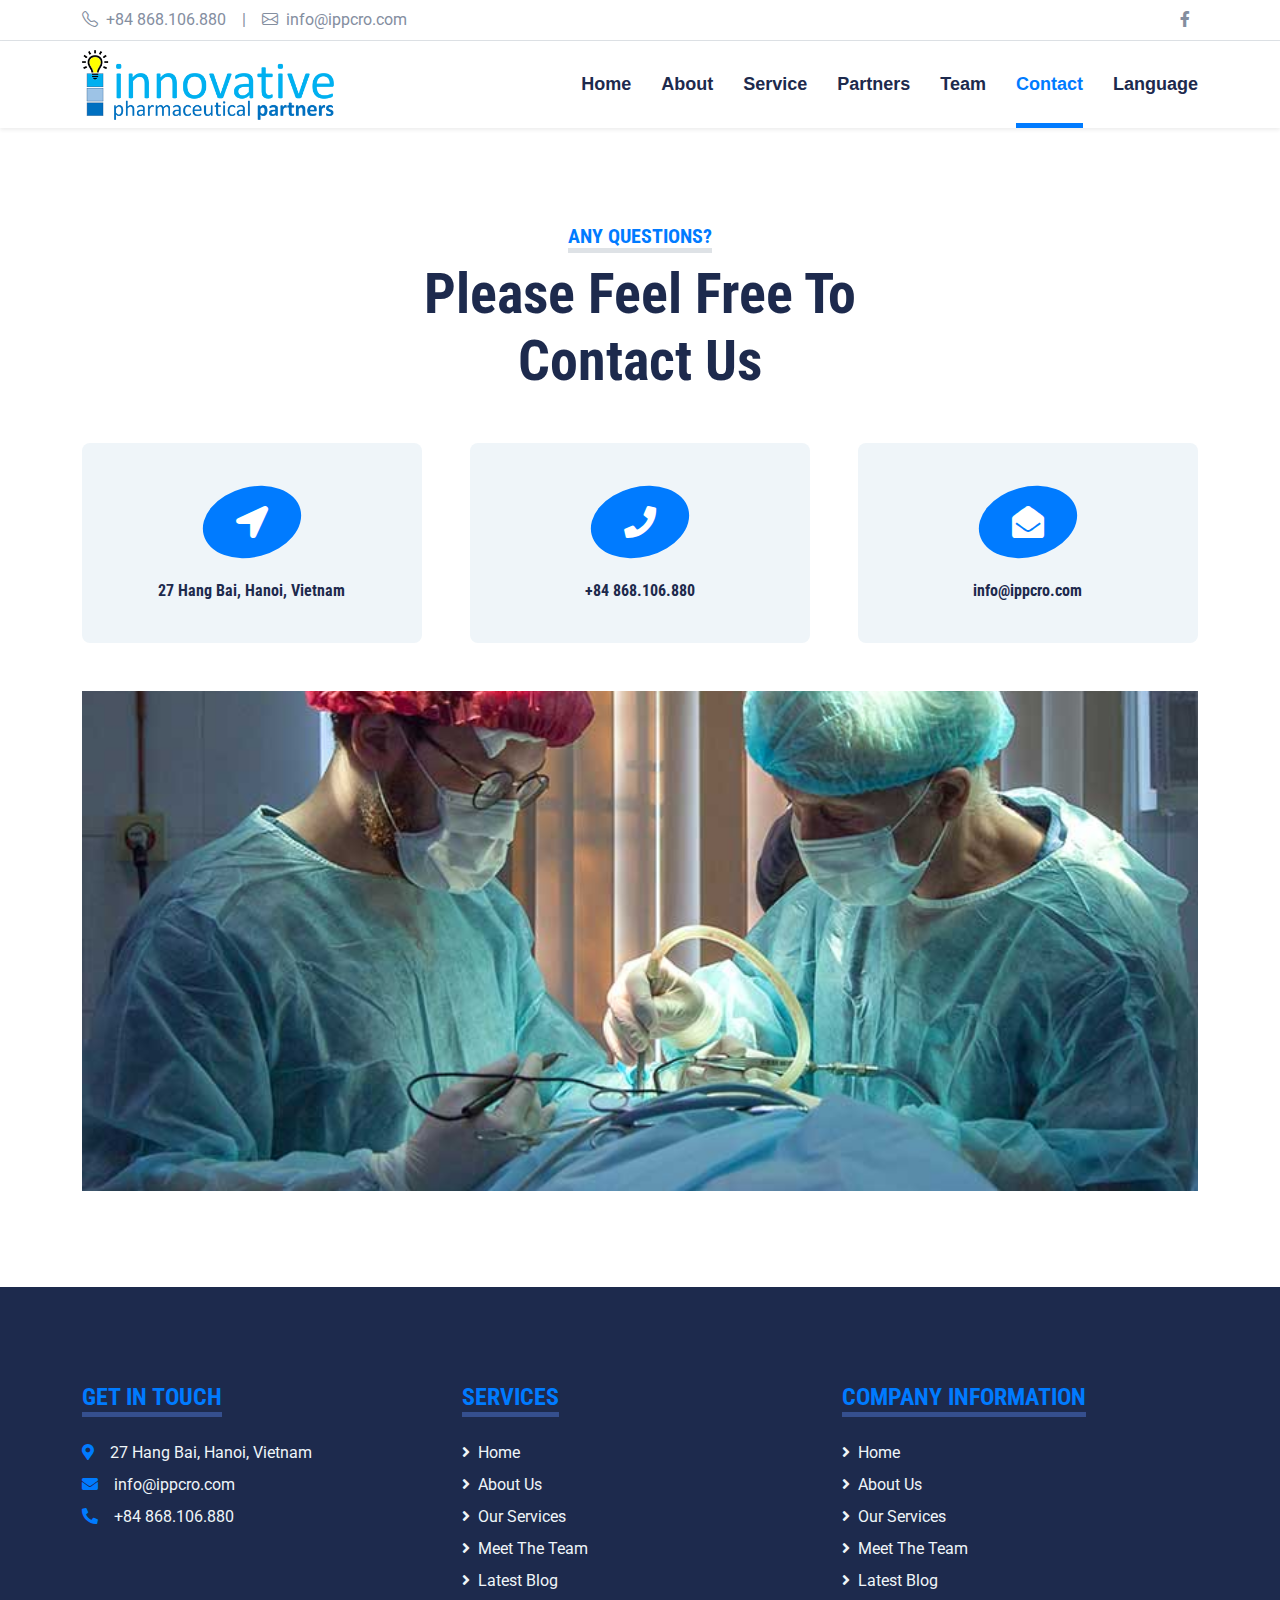
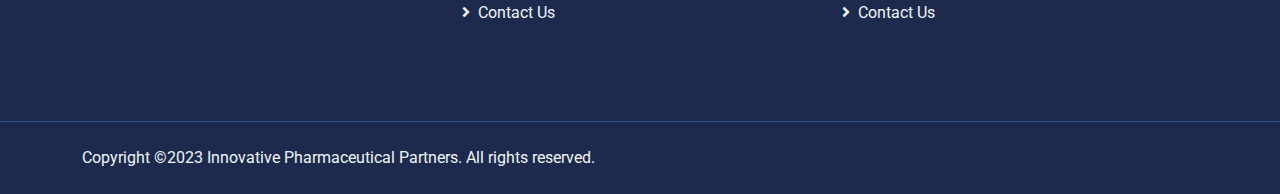
==== contact.html @ faf41566 "frist-commit" ====
<!DOCTYPE html>
<html lang="en">

<head>
    <meta charset="utf-8">
    <title>IPP innovative pharmaceutical partners</title>
    <meta content="width=device-width, initial-scale=1.0" name="viewport">
    <meta content="Free HTML Templates" name="keywords">
    <meta content="Free HTML Templates" name="description">

    <!-- Favicon -->
    <link rel="icon" type="image/x-icon" href="/img/lamp1.png">

    <!-- Google Web Fonts -->
    <link rel="preconnect" href="https://fonts.gstatic.com">
    <link href="https://fonts.googleapis.com/css2?family=Roboto+Condensed:wght@400;700&family=Roboto:wght@400;700&display=swap" rel="stylesheet">  

    <!-- Icon Font Stylesheet -->
    <link href="https://cdnjs.cloudflare.com/ajax/libs/font-awesome/5.15.0/css/all.min.css" rel="stylesheet">
    <link href="https://cdn.jsdelivr.net/npm/bootstrap-icons@1.4.1/font/bootstrap-icons.css" rel="stylesheet">

    <!-- Libraries Stylesheet -->
    <link href="lib/owlcarousel/assets/owl.carousel.min.css" rel="stylesheet">
    <link href="lib/tempusdominus/css/tempusdominus-bootstrap-4.min.css" rel="stylesheet" />

    <!-- Customized Bootstrap Stylesheet -->
    <link href="css/bootstrap.min.css" rel="stylesheet">

    <!-- Template Stylesheet -->
    <link href="css/style.css" rel="stylesheet">
</head>

<body>
    <!-- Topbar Start -->
    <div class="container-fluid py-2 border-bottom d-none d-lg-block">
        <div class="container">
            <div class="row">
                <div class="col-md-6 text-center text-lg-start mb-2 mb-lg-0">
                    <div class="d-inline-flex align-items-center">
                        <a class="text-decoration-none text-body pe-3" href="tel: +84 868.106.880"><i class="bi bi-telephone me-2"></i>+84 868.106.880</a>
                        <span class="text-body">|</span>
                        <a class="text-decoration-none text-body px-3" href="mailto: info@ippcro.com"><i class="bi bi-envelope me-2"></i>info@ippcro.com</a>
                    </div>
                </div>
                <div class="col-md-6 text-center text-lg-end">
                    <div class="d-inline-flex align-items-center">
                        <a class="text-body px-2" href="">
                            <i class="fab fa-facebook-f"></i>
                        </a>
                        <!-- <a class="text-body px-2" href="">
                            <i class="fab fa-linkedin-in"></i>
                        </a>
                        <a class="text-body px-2" href="">
                            <i class="fab fa-instagram"></i>
                        </a>
                        <a class="text-body ps-2" href="">
                            <i class="fab fa-youtube"></i>
                        </a> -->
                    </div>
                </div>
            </div>
        </div>
    </div>
    <!-- Topbar End -->


    <!-- Navbar Start -->
    <div class="container-fluid sticky-top bg-white shadow-sm mb-5">
        <div class="container">
            <nav class="navbar navbar-expand-lg bg-white navbar-light py-3 py-lg-0">
                <a href="index.html" class="navbar-brand">
                    <h1 class="m-0 text-uppercase text-primary"><img src="img/logo.png" height=70></h1>
                </a>
                <button class="navbar-toggler" type="button" data-bs-toggle="collapse" data-bs-target="#navbarCollapse">
                    <span class="navbar-toggler-icon"></span>
                </button>
                <div class="collapse navbar-collapse" id="navbarCollapse">
                    <div class="navbar-nav ms-auto py-0">
                        <a href="index.html" class="nav-item nav-link ">Home</a>
                        <a href="index.html#about" class="nav-item nav-link">About</a>
                        <a href="index.html#services" class="nav-item nav-link">Service</a>
                        <a href="index.html#partners" class="nav-item nav-link">Partners</a>
                        <a href="index.html#team" class="nav-item nav-link">Team</a>
                        <a href="contact.html" class="nav-item nav-link active contact-link">Contact</a>
                        <div class="lang-menu nav-item nav-link">
                          <div class="language-selected">
                                Language
                          </div>
                          <ul>
                              <li>
                                  <a href="" class="en">En</a>
                              </li>
                              <li>
                                <a href="vi-contact.html" class="vi">Vi</a>
                              </li>
                          </ul>
                          
                      </div>
                    </div>
                </div>
            </nav>
        </div>
    </div>
    <!-- Navbar End -->


    <!-- Contact Start -->
    <div class="container-fluid pt-5 py-5">
        <div class="container">
            <div class="text-center mx-auto mb-5" style="max-width: 500px;">
                <h5 class="d-inline-block text-primary text-uppercase border-bottom border-5">Any Questions?</h5>
                <h1 class="display-4">Please Feel Free To Contact Us</h1>
            </div>
            <div class="row g-5 mb-5">
                <div class="col-lg-4">
                    <div class="bg-light rounded d-flex flex-column align-items-center justify-content-center text-center" style="height: 200px;">
                        <a href="https://goo.gl/maps/P5eEV2Au1pRdkXMP6" target="_blank">
                        <div class="d-flex align-items-center justify-content-center bg-primary rounded-circle mb-4" style="width: 100px; height: 70px; transform: rotate(-15deg);">
                          <i class="fa fa-2x fa-location-arrow text-white" style="transform: rotate(15deg);"></i>
                        </div>
                        </a> 
                        <h6 class="mb-0">27 Hang Bai, Hanoi, Vietnam</h6>
                    </div>
                </div>
                <div class="col-lg-4">
                    <div class="bg-light rounded d-flex flex-column align-items-center justify-content-center text-center" style="height: 200px;">
                        <a href="tel: +84 868.106.880">
                        <div class="d-flex align-items-center justify-content-center bg-primary rounded-circle mb-4" style="width: 100px; height: 70px; transform: rotate(-15deg);">
                            <i class="fa fa-2x fa-phone text-white" style="transform: rotate(15deg);"></i>
                        </div>
                        </a>
                        <h6 class="mb-0">+84 868.106.880</h6>
                    </div>
                </div>
                <div class="col-lg-4">
                    <div class="bg-light rounded d-flex flex-column align-items-center justify-content-center text-center" style="height: 200px;">
                        <a href="mailto: info@ippcro.com">
                        <div class="d-flex align-items-center justify-content-center bg-primary rounded-circle mb-4" style="width: 100px; height: 70px; transform: rotate(-15deg);">
                            <i class="fa fa-2x fa-envelope-open text-white" style="transform: rotate(15deg);"></i>
                        </div>
                        </a>
                        <h6 class="mb-0">info@ippcro.com</h6>
                    </div>
                </div>
            </div>
            <div class="row">
                <div class="col-12" style="height: 500px;">
                    <div class="position-relative h-100">
                        <img class="position-relative w-100 h-100"
                        src="img/about.jpg" style="object-fit: cover;"></img>
                    </div>
                </div>
            </div>
            <!-- <div class="row justify-content-center position-relative" >
                <div class="col-lg-8">
                    <div class="bg-white rounded p-5 m-5 mb-0">
                        <form>
                            <div class="row g-3">
                                <div class="col-12 col-sm-6">
                                    <input type="text" class="form-control bg-light border-0" placeholder="Your Name" style="height: 55px;">
                                </div>
                                <div class="col-12 col-sm-6">
                                    <input type="email" class="form-control bg-light border-0" placeholder="Your Email" style="height: 55px;">
                                </div>
                                <div class="col-12">
                                    <input type="text" class="form-control bg-light border-0" placeholder="Subject" style="height: 55px;">
                                </div>
                                <div class="col-12">
                                    <textarea class="form-control bg-light border-0" rows="5" placeholder="Message"></textarea>
                                </div>
                                <div class="col-12">
                                    <button class="btn btn-primary w-100 py-3" type="submit">Send Message</button>
                                </div>
                            </div>
                        </form>
                    </div>
                </div>
            </div> -->
        </div>
    </div>
    <!-- Contact End -->


    <!-- Footer Start -->
    <div class="container-fluid bg-dark text-light mt-5 py-5">
        <div class="container py-5">
            <div class="row">
                <div class="col">
                    <h4 class="d-inline-block text-primary text-uppercase border-bottom border-5 border-secondary mb-4">Get In Touch</h4>
                    <!-- <p class="mb-4">No dolore ipsum accusam no lorem. Invidunt sed clita kasd clita et et dolor sed dolor</p> -->
                    <p class="mb-2"><i class="fa fa-map-marker-alt text-primary me-3"></i>27 Hang Bai, Hanoi, Vietnam</p>
                    <p class="mb-2"><i class="fa fa-envelope text-primary me-3"></i>info@ippcro.com</p>
                    <p class="mb-0"><i class="fa fa-phone-alt text-primary me-3"></i>+84 868.106.880</p>
                </div>
                <div class="col">
                    <h4 class="d-inline-block text-primary text-uppercase border-bottom border-5 border-secondary mb-4">SERVICES</h4>
                    <div class="d-flex flex-column justify-content-start">
                        <a class="text-light mb-2" href="#"><i class="fa fa-angle-right me-2"></i>Home</a>
                        <a class="text-light mb-2" href="#"><i class="fa fa-angle-right me-2"></i>About Us</a>
                        <a class="text-light mb-2" href="#"><i class="fa fa-angle-right me-2"></i>Our Services</a>
                        <a class="text-light mb-2" href="#"><i class="fa fa-angle-right me-2"></i>Meet The Team</a>
                        <a class="text-light mb-2" href="#"><i class="fa fa-angle-right me-2"></i>Latest Blog</a>
                        <a class="text-light" href="#"><i class="fa fa-angle-right me-2"></i>Contact Us</a>
                    </div>
                </div>
                <div class="col">
                    <h4 class="d-inline-block text-primary text-uppercase border-bottom border-5 border-secondary mb-4">COMPANY INFORMATION</h4>
                    <div class="d-flex flex-column justify-content-start">
                        <a class="text-light mb-2" href="#"><i class="fa fa-angle-right me-2"></i>Home</a>
                        <a class="text-light mb-2" href="#"><i class="fa fa-angle-right me-2"></i>About Us</a>
                        <a class="text-light mb-2" href="#"><i class="fa fa-angle-right me-2"></i>Our Services</a>
                        <a class="text-light mb-2" href="#"><i class="fa fa-angle-right me-2"></i>Meet The Team</a>
                        <a class="text-light mb-2" href="#"><i class="fa fa-angle-right me-2"></i>Latest Blog</a>
                        <a class="text-light" href="#"><i class="fa fa-angle-right me-2"></i>Contact Us</a>
                    </div>
                </div>
                <!-- <div class="col-lg-3 col-md-6">
                    <h4 class="d-inline-block text-primary text-uppercase border-bottom border-5 border-secondary mb-4">FOLLOW US</h4> -->
                    <!-- <form action="">
                        <div class="input-group">
                            <input type="text" class="form-control p-3 border-0" placeholder="Your Email Address">
                            <button class="btn btn-primary">Sign Up</button>
                        </div>
                    </form>
                    <h6 class="text-primary text-uppercase mt-4 mb-3">Follow Us</h6> 
                    <div class="d-flex">
                        <a class="btn btn-lg btn-primary btn-lg-square rounded-circle me-2" href="#"><i class="fab fa-twitter"></i></a>
                        <a class="btn btn-lg btn-primary btn-lg-square rounded-circle me-2" href="#"><i class="fab fa-facebook-f"></i></a>
                        <a class="btn btn-lg btn-primary btn-lg-square rounded-circle me-2" href="#"><i class="fab fa-linkedin-in"></i></a>
                        <a class="btn btn-lg btn-primary btn-lg-square rounded-circle" href="#"><i class="fa fa-envelope"></i></a>
                    </div>
                </div> -->
            </div>
        </div>
    </div>
    <div class="container-fluid bg-dark text-light border-top border-secondary py-4">
        <div class="container">
            <div class="row g-5">
                <div class="col-md-6 text-center text-md-start">
                    <p class="mb-md-0">Copyright &copy;2023 Innovative Pharmaceutical Partners. All rights reserved.</p>
                </div>
                <!-- <div class="col-md-6 text-center text-md-end">
                    <p class="mb-0">Designed by <a class="text-primary" href="https://htmlcodex.com">HTML Codex</a></p>
                </div> -->
            </div>
        </div>
    </div>
    <!-- Footer End -->


    <!-- Back to Top -->
    <a href="#" class="btn btn-lg btn-primary btn-lg-square back-to-top"><i class="bi bi-arrow-up"></i></a>
    <a href="https://www.facebook.com" target="_blank" class="btn btn-lg btn-primary btn-lg-square fix-btn"><i class="fab fa-facebook"></i></a>


    <!-- JavaScript Libraries -->
    <script src="https://code.jquery.com/jquery-3.4.1.min.js"></script>
    <script src="https://cdn.jsdelivr.net/npm/bootstrap@5.0.0/dist/js/bootstrap.bundle.min.js"></script>
    <script src="lib/easing/easing.min.js"></script>
    <script src="lib/waypoints/waypoints.min.js"></script>
    <script src="lib/owlcarousel/owl.carousel.min.js"></script>
    <script src="lib/tempusdominus/js/moment.min.js"></script>
    <script src="lib/tempusdominus/js/moment-timezone.min.js"></script>
    <script src="lib/tempusdominus/js/tempusdominus-bootstrap-4.min.js"></script>

    <!-- Template Javascript -->
    <script src="js/main.js"></script>
</body>

</html>
---- css/style.css ----
/********** Template CSS **********/
:root {
    --primary: #007bff;
    --secondary: #007bff;
    --light: #EFF5F9;
    --dark: #1D2A4D;
}

.btn {
    font-weight: 700;
    transition: .5s;
}

.btn:hover {
    -webkit-box-shadow: 0 8px 6px -6px #555555;
    -moz-box-shadow: 0 8px 6px -6px #555555;
    box-shadow: 0 8px 6px -6px #555555;
}

.btn-primary {
    color: #FFFFFF;
}

.btn-square {
    width: 36px;
    height: 36px;
}

.btn-sm-square {
    width: 28px;
    height: 28px;
}

.btn-lg-square {
    width: 46px;
    height: 46px;
}

.btn-square,
.btn-sm-square,
.btn-lg-square {
    padding-left: 0;
    padding-right: 0;
    text-align: center;
}

.back-to-top {
    position: fixed;
    display: none;
    right: 2%;
    bottom: 0;
    border-radius: 50% 50% 0 0;
    z-index: 99;
}

.fix-btn {
    position: fixed;
    display: none;
    bottom:0%;
    right: 6%;
    border-radius: 50% 50% 0 0;
    z-index: 99;
}

.navbar-light .navbar-nav .nav-link {
    font-family: 'Jost', sans-serif;
    position: relative;
    margin-left: 30px;
    padding: 30px 0;
    font-size: 18px;
    font-weight: 700;
    color: var(--dark);
    outline: none;
    transition: .5s;
}

.navbar-light .navbar-nav .nav-link:hover,
.navbar-light .navbar-nav .nav-link.active {
    color: var(--primary);
}

@media (min-width: 992px) {
    .navbar-light .navbar-nav .nav-link::before {
        position: absolute;
        content: "";
        width: 0;
        height: 5px;
        bottom: 0;
        left: 50%;
        background: var(--primary);
        transition: .5s;
    }

    .navbar-light .navbar-nav .nav-link:hover::before,
    .navbar-light .navbar-nav .nav-link.active::before {
        width: 100%;
        left: 0;
    }
}

@media (max-width: 991.98px) {
    .navbar-light .navbar-nav .nav-link  {
        margin-left: 0;
        padding: 10px 0;
    }
}

.hero-header {
    background: url(../img/banner.jpg) top right no-repeat;
    background-size: cover;
}

.service-item {
    position: relative;
    height: 350px;
    padding: 0 30px;
    transition: .5s;
}

.service-item .service-icon {
    width: 150px;
    height: 100px;
    display: flex;
    align-items: center;
    justify-content: center;
    background: var(--primary);
    border-radius: 50%;
    transform: rotate(-14deg);
}

.service-item .service-icon i {
    transform: rotate(15deg);
}

.service-item a.btn {
    position: absolute;
    width: 60px;
    bottom: -48px;
    left: 50%;
    margin-left: -30px;
    opacity: 0;
}

.service-item:hover a.btn {
    bottom: -24px;
    opacity: 1;
}

.price-carousel::after {
    position: absolute;
    content: "";
    width: 100%;
    height: 50%;
    bottom: 0;
    left: 0;
    background: var(--primary);
    border-radius: 8px 8px 50% 50%;
    z-index: -1;
}

.price-carousel .owl-nav {
    margin-top: 35px;
    width: 100%;
    text-align: center;
    display: flex;
    justify-content: center;
}

.price-carousel .owl-nav .owl-prev,
.price-carousel .owl-nav .owl-next{
    position: relative;
    margin: 0 5px;
    width: 45px;
    height: 45px;
    display: flex;
    align-items: center;
    justify-content: center;
    color: var(--primary);
    background: #FFFFFF;
    font-size: 22px;
    border-radius: 45px;
    transition: .5s;
}

.price-carousel .owl-nav .owl-prev:hover,
.price-carousel .owl-nav .owl-next:hover {
    color: var(--dark);
}

@media (min-width: 576px) {
    .team-item .row {
        height: 350px;
    }
}

.team-carousel .owl-nav {
    position: absolute;
    padding: 0 45px;
    width: 100%;
    height: 45px;
    top: calc(50% - 22.5px);
    left: 0;
    display: flex;
    justify-content: space-between;
}

.team-carousel .owl-nav .owl-prev,
.team-carousel .owl-nav .owl-next {
    position: relative;
    width: 45px;
    height: 45px;
    display: flex;
    align-items: center;
    justify-content: center;
    color: #FFFFFF;
    background: var(--primary);
    border-radius: 45px;
    font-size: 22px;
    transition: .5s;
}

.team-carousel .owl-nav .owl-prev:hover,
.team-carousel .owl-nav .owl-next:hover {
    background: var(--dark);
}

.testimonial-carousel .owl-dots {
    margin-top: 15px;
    display: flex;
    align-items: center;
    justify-content: center;
}

.testimonial-carousel .owl-dot {
    position: relative;
    display: inline-block;
    margin: 0 5px;
    width: 20px;
    height: 20px;
    background: var(--light);
    border: 2px solid var(--primary);
    border-radius: 20px;
    transition: .5s;
}

.testimonial-carousel .owl-dot.active {
    width: 40px;
    height: 40px;
    background: var(--primary);
}

.testimonial-carousel .owl-item img {
    width: 150px;
    height: 150px;
}
/*---------------------------------------
     HERO                
  -----------------------------------------*/

  .hero-title,
  .email-link {
    background: var(--dark-color);
    border-radius: var(--border-radius-medium);
    color: var(--white-color);
    display: inline-block;
    margin: 0.5rem 0;
    padding: 0.5rem 2rem 1.5rem 2rem;
	font-size: 2.2em;
  }

  .email-link {
    background: var(--primary-color);
    color: var(--dark-color);
    font-size: var(--h4-font-size);
    padding: 0.5rem 2rem 1rem 2rem;
  }

  .email-link:hover {
    background: var(--dark-color);
    color: var(--white-color);
  }


  /*---------------------------------------
     ABOUT                
  -----------------------------------------*/
  
  .about-third {
	  margin: 2.2em -0.8em;
  }

  .about-image {
    border-radius: var(--border-radius-small);
  }

  .profile-list li {
    margin: 0.3rem 0;
  }

  .profile-list strong {
    display: inline-block;
    width: 30%;
    margin-right: 1rem;
  }

  

.lang-menu .language-selected {
    display: flex;   
    justify-content: space-between;
    cursor: pointer;
}

.lang-menu ul {
    margin: 0;
    padding: 0;
    display: none;
    background-color: #fff;
    border: 1px solid #f8f8f8;
    position: absolute;
    top: 45px;
    right: 0px;
    width:100px;
    border-radius: 5px;
    box-shadow: 0px 1px 10px rgba(0,0,0,0.2);
}


.lang-menu ul li {
    list-style: none;
    text-align: left;
    display: flex;
    justify-content: space-between;
}

.lang-menu ul li a {
    text-decoration: none;
    width: 125px;
    padding: 5px 10px;
    display: block;
}

.lang-menu ul li:hover {
    background-color: #f2f2f2;
}

.lang-menu ul li a:before {
    content: '';
    display: inline-block;
    width: 25px;
    height: 25px;
    vertical-align: middle;
    margin-right: 10px;
    background-size: contain;
    background-repeat: no-repeat;
}

.vi:before {
    background-image: url(../img/vietnam.png);
}

.en:before {
    background-image: url(../img/united-kingdom.png);
}


.lang-menu:hover ul {
    display: block;
}
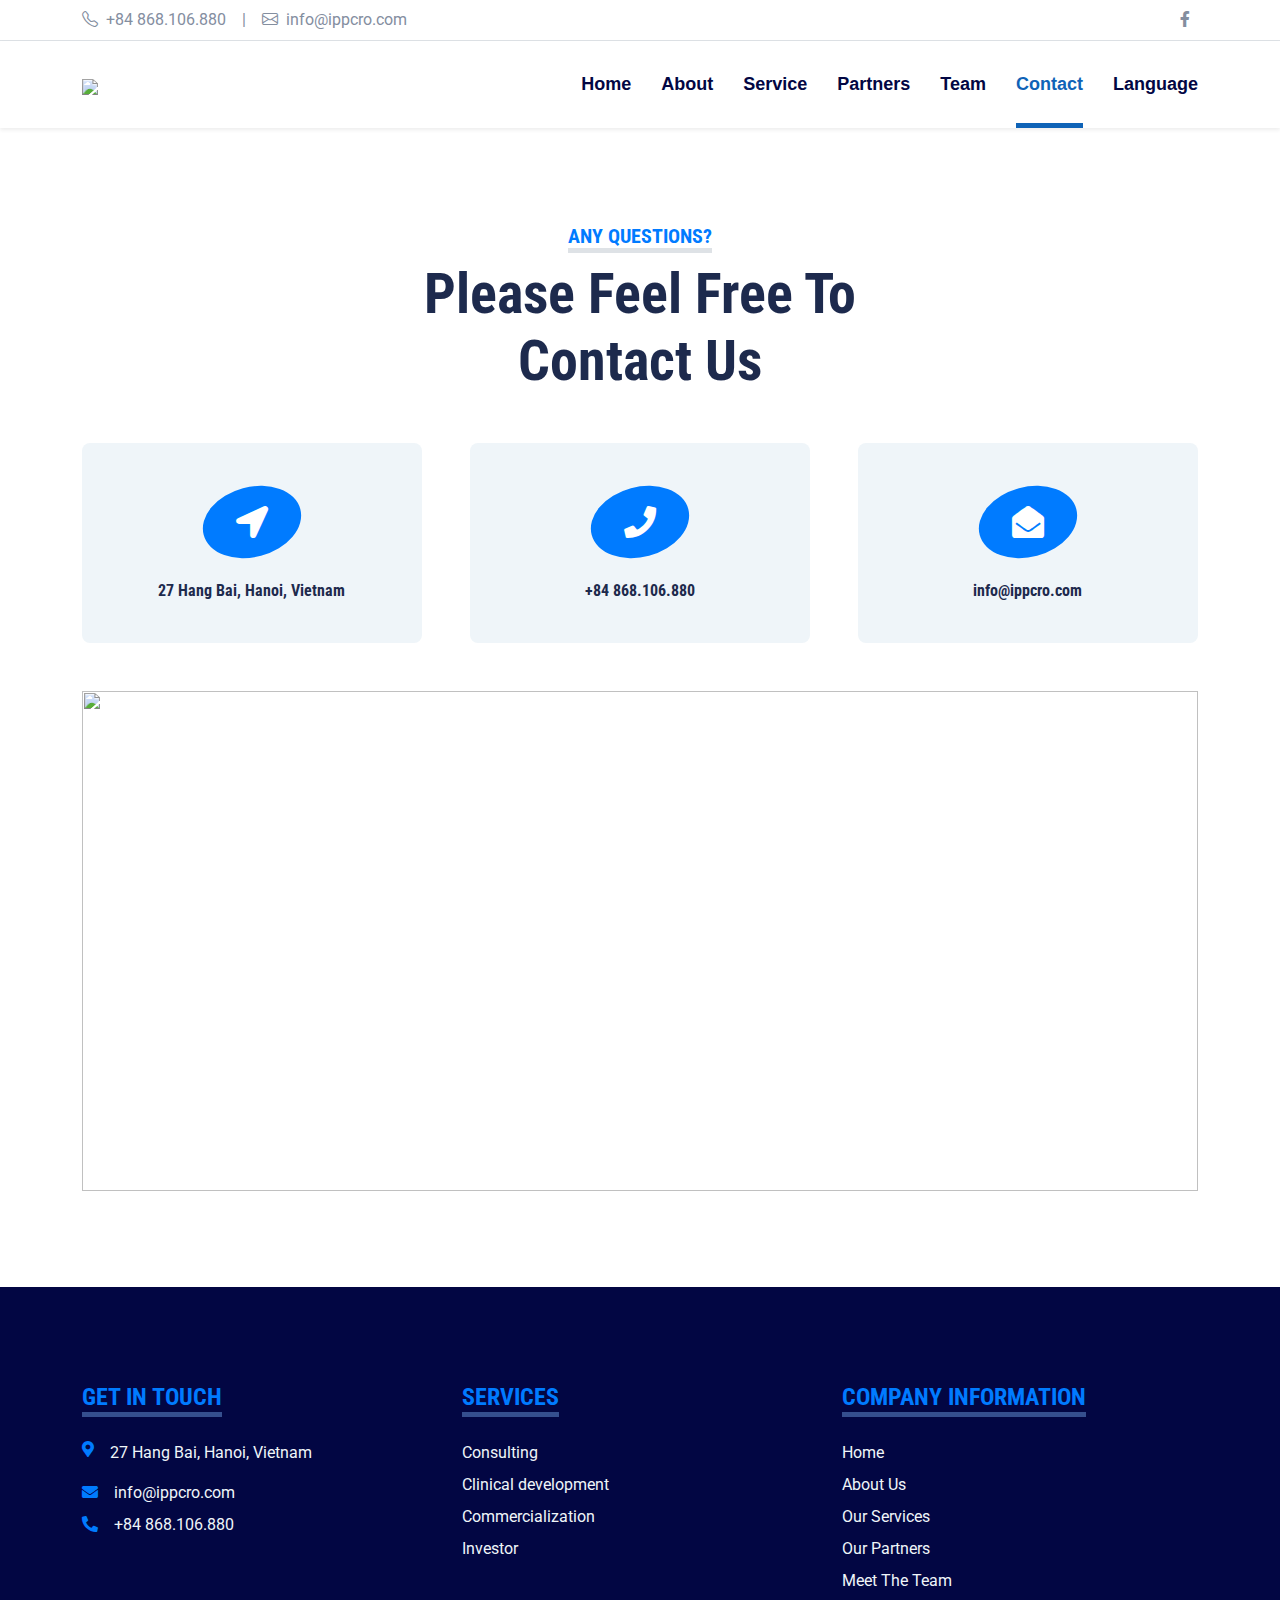
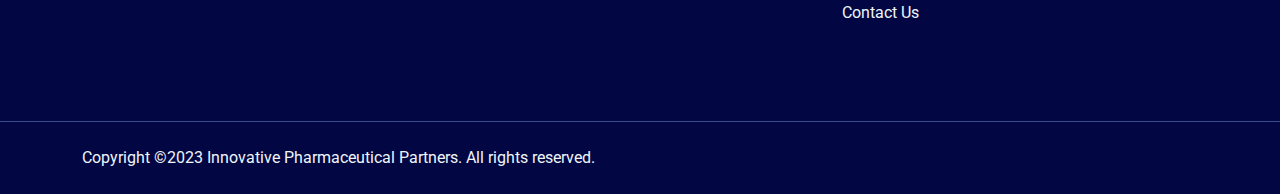
==== commit 45ec67de: "[F]" ====
--- a/contact.html
+++ b/contact.html
@@ -69,7 +69,7 @@
         <div class="container">
             <nav class="navbar navbar-expand-lg bg-white navbar-light py-3 py-lg-0">
                 <a href="index.html" class="navbar-brand">
-                    <h1 class="m-0 text-uppercase text-primary"><img src="img/logo.png" height=70></h1>
+                    <h1 class="m-0 text-uppercase text-primary"><img src="img/Logo.png" height=70></h1>
                 </a>
                 <button class="navbar-toggler" type="button" data-bs-toggle="collapse" data-bs-target="#navbarCollapse">
                     <span class="navbar-toggler-icon"></span>
@@ -147,7 +147,7 @@
                 <div class="col-12" style="height: 500px;">
                     <div class="position-relative h-100">
                         <img class="position-relative w-100 h-100"
-                        src="img/about.jpg" style="object-fit: cover;"></img>
+                        src="img/mockup-logo.png" style="object-fit: cover;"></img>
                     </div>
                 </div>
             </div>
@@ -184,68 +184,122 @@
     <!-- Footer Start -->
     <div class="container-fluid bg-dark text-light mt-5 py-5">
         <div class="container py-5">
-            <div class="row">
-                <div class="col">
-                    <h4 class="d-inline-block text-primary text-uppercase border-bottom border-5 border-secondary mb-4">Get In Touch</h4>
-                    <!-- <p class="mb-4">No dolore ipsum accusam no lorem. Invidunt sed clita kasd clita et et dolor sed dolor</p> -->
-                    <p class="mb-2"><i class="fa fa-map-marker-alt text-primary me-3"></i>27 Hang Bai, Hanoi, Vietnam</p>
-                    <p class="mb-2"><i class="fa fa-envelope text-primary me-3"></i>info@ippcro.com</p>
-                    <p class="mb-0"><i class="fa fa-phone-alt text-primary me-3"></i>+84 868.106.880</p>
-                </div>
-                <div class="col">
-                    <h4 class="d-inline-block text-primary text-uppercase border-bottom border-5 border-secondary mb-4">SERVICES</h4>
-                    <div class="d-flex flex-column justify-content-start">
-                        <a class="text-light mb-2" href="#"><i class="fa fa-angle-right me-2"></i>Home</a>
-                        <a class="text-light mb-2" href="#"><i class="fa fa-angle-right me-2"></i>About Us</a>
-                        <a class="text-light mb-2" href="#"><i class="fa fa-angle-right me-2"></i>Our Services</a>
-                        <a class="text-light mb-2" href="#"><i class="fa fa-angle-right me-2"></i>Meet The Team</a>
-                        <a class="text-light mb-2" href="#"><i class="fa fa-angle-right me-2"></i>Latest Blog</a>
-                        <a class="text-light" href="#"><i class="fa fa-angle-right me-2"></i>Contact Us</a>
-                    </div>
-                </div>
-                <div class="col">
-                    <h4 class="d-inline-block text-primary text-uppercase border-bottom border-5 border-secondary mb-4">COMPANY INFORMATION</h4>
-                    <div class="d-flex flex-column justify-content-start">
-                        <a class="text-light mb-2" href="#"><i class="fa fa-angle-right me-2"></i>Home</a>
-                        <a class="text-light mb-2" href="#"><i class="fa fa-angle-right me-2"></i>About Us</a>
-                        <a class="text-light mb-2" href="#"><i class="fa fa-angle-right me-2"></i>Our Services</a>
-                        <a class="text-light mb-2" href="#"><i class="fa fa-angle-right me-2"></i>Meet The Team</a>
-                        <a class="text-light mb-2" href="#"><i class="fa fa-angle-right me-2"></i>Latest Blog</a>
-                        <a class="text-light" href="#"><i class="fa fa-angle-right me-2"></i>Contact Us</a>
-                    </div>
-                </div>
-                <!-- <div class="col-lg-3 col-md-6">
-                    <h4 class="d-inline-block text-primary text-uppercase border-bottom border-5 border-secondary mb-4">FOLLOW US</h4> -->
-                    <!-- <form action="">
-                        <div class="input-group">
-                            <input type="text" class="form-control p-3 border-0" placeholder="Your Email Address">
-                            <button class="btn btn-primary">Sign Up</button>
-                        </div>
-                    </form>
-                    <h6 class="text-primary text-uppercase mt-4 mb-3">Follow Us</h6> 
-                    <div class="d-flex">
-                        <a class="btn btn-lg btn-primary btn-lg-square rounded-circle me-2" href="#"><i class="fab fa-twitter"></i></a>
-                        <a class="btn btn-lg btn-primary btn-lg-square rounded-circle me-2" href="#"><i class="fab fa-facebook-f"></i></a>
-                        <a class="btn btn-lg btn-primary btn-lg-square rounded-circle me-2" href="#"><i class="fab fa-linkedin-in"></i></a>
-                        <a class="btn btn-lg btn-primary btn-lg-square rounded-circle" href="#"><i class="fa fa-envelope"></i></a>
-                    </div>
-                </div> -->
-            </div>
-        </div>
-    </div>
-    <div class="container-fluid bg-dark text-light border-top border-secondary py-4">
+          <div class="row">
+            <div class="col">
+              <h4
+                class="d-inline-block text-primary text-uppercase border-bottom border-5 border-secondary mb-4 footer-text"
+              >
+                Get In Touch
+              </h4>
+              <!-- <p class="mb-4">No dolore ipsum accusam no lorem. Invidunt sed clita kasd clita et et dolor sed dolor</p> -->
+              <div class="mb-2" style="display: flex;">
+                <i class="fa fa-map-marker-alt text-primary me-3 " aria-hidden="true"></i>
+                <p class="footer-content-1 mb-2" >27 Hang Bai,
+                  Hanoi, Vietnam</p> 
+              </div>
+              <p class="mb-2">
+                <i class="fa fa-envelope text-primary me-3"></i>info@ippcro.com
+              </p>
+              <p class="mb-0">
+                <i class="fa fa-phone-alt text-primary me-3"></i>+84 868.106.880
+              </p>
+            </div>
+            <div class="col">
+              <h4
+                class="d-inline-block text-primary text-uppercase border-bottom border-5 border-secondary mb-4 service-cap"
+              >
+                SERVICES
+              </h4>
+              <div class="d-flex flex-column justify-content-start">
+                <a class="text-light mb-2 service-item-1" href="#"
+                >Consulting</a>
+                <a class="text-light mb-2 service-item-2" href="#"
+                  >Clinical development</a
+                >
+                <a class="text-light mb-2 service-item-3" href="#"
+                  >Commercialization</a
+                >
+                <a class="text-light mb-2 service-item-4" href="#"
+                  >Investor</a
+                >
+               
+              </div>
+            </div>
+            <div class="col">
+              <h4
+                class="d-inline-block text-primary text-uppercase border-bottom border-5 border-secondary mb-4 com-info"
+              >
+                COMPANY INFORMATION
+              </h4>
+              <div class="d-flex flex-column justify-content-start menu">
+                <a class="text-light mb-2 ft-home" href="index.html"
+                  >Home</a
+                >
+                <a class="text-light mb-2 ft-about" href="index.html#about"
+                  >About Us</a
+                >
+                <a class="text-light mb-2 ft-service" href="index.html#services"
+                  >Our Services</a
+                >
+                <a class="text-light mb-2 ft-partner" href="index.html#partner"
+                  >Our Partners</a
+                >
+                <a class="text-light mb-2 ft-team" href="index.html#team"
+                  >Meet The Team</a
+                >
+                <a class="text-light ft-contacts" id="ft-contact" href=""
+                  >Contact Us</a
+                >
+                <script>
+                  const myLink = document.getElementById("ft-contact");
+                  myLink.onclick = function() {
+                    if($("contact-link").text() === "Contact"){
+                      myLink.setAttribute("href", "contact.html");
+                    }
+                    else{
+                      myLink.setAttribute("href", "vi-contact.html");
+                    }
+                  };
+                </script>
+              </div>
+            </div>
+            <!-- <div class="col-lg-3 col-md-6">
+                      <h4 class="d-inline-block text-primary text-uppercase border-bottom border-5 border-secondary mb-4">FOLLOW US</h4> -->
+            <!-- <form action="">
+                          <div class="input-group">
+                              <input type="text" class="form-control p-3 border-0" placeholder="Your Email Address">
+                              <button class="btn btn-primary">Sign Up</button>
+                          </div>
+                      </form>
+                      <h6 class="text-primary text-uppercase mt-4 mb-3">Follow Us</h6> 
+                      <div class="d-flex">
+                          <a class="btn btn-lg btn-primary btn-lg-square rounded-circle me-2" href="#"><i class="fab fa-twitter"></i></a>
+                          <a class="btn btn-lg btn-primary btn-lg-square rounded-circle me-2" href="#"><i class="fab fa-facebook-f"></i></a>
+                          <a class="btn btn-lg btn-primary btn-lg-square rounded-circle me-2" href="#"><i class="fab fa-linkedin-in"></i></a>
+                          <a class="btn btn-lg btn-primary btn-lg-square rounded-circle" href="#"><i class="fa fa-envelope"></i></a>
+                      </div>
+                  </div> -->
+          </div>
+        </div>
+      </div>
+      <div
+        class="container-fluid bg-dark text-light border-top border-secondary py-4"
+      >
         <div class="container">
-            <div class="row g-5">
-                <div class="col-md-6 text-center text-md-start">
-                    <p class="mb-md-0">Copyright &copy;2023 Innovative Pharmaceutical Partners. All rights reserved.</p>
-                </div>
-                <!-- <div class="col-md-6 text-center text-md-end">
-                    <p class="mb-0">Designed by <a class="text-primary" href="https://htmlcodex.com">HTML Codex</a></p>
-                </div> -->
-            </div>
-        </div>
-    </div>
-    <!-- Footer End -->
+          <div class="row g-5">
+            <div class="col-md-6 text-center text-md-start">
+              <p class="mb-md-0">
+                Copyright &copy;2023 Innovative Pharmaceutical Partners. All
+                rights reserved.
+              </p>
+            </div>
+            <!-- <div class="col-md-6 text-center text-md-end">
+                      <p class="mb-0">Designed by <a class="text-primary" href="https://htmlcodex.com">HTML Codex</a></p>
+                  </div> -->
+          </div>
+        </div>
+      </div>
+      <!-- Footer End -->
 
 
     <!-- Back to Top -->
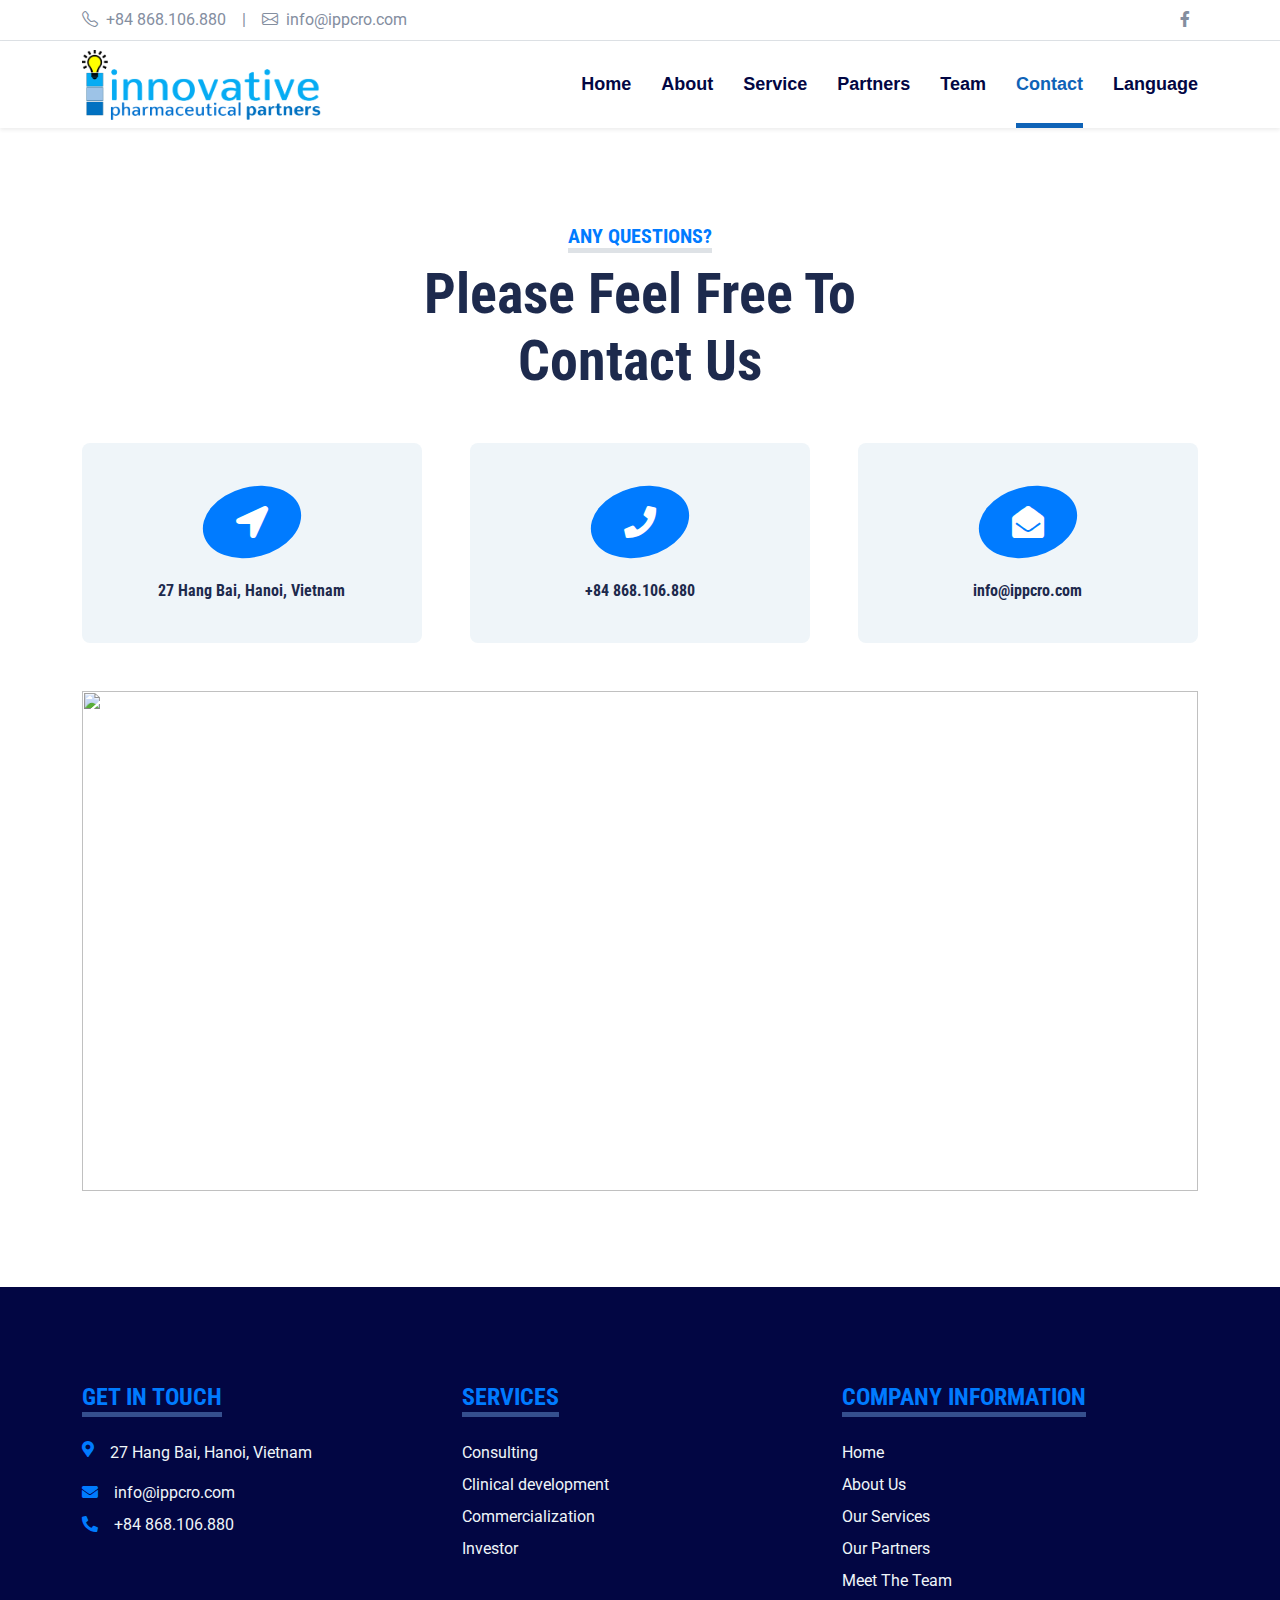
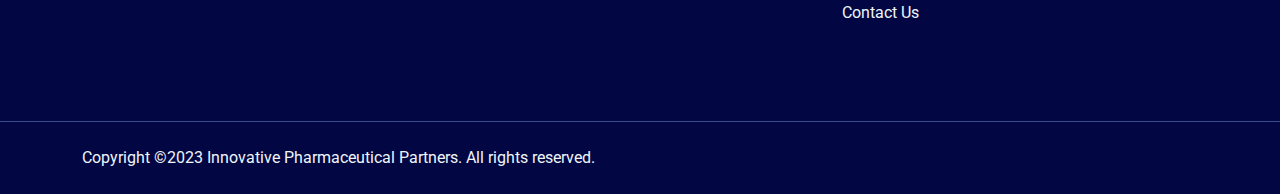
==== commit e974a94f: "[F] fix src path" ====
--- a/contact.html
+++ b/contact.html
@@ -69,7 +69,7 @@
         <div class="container">
             <nav class="navbar navbar-expand-lg bg-white navbar-light py-3 py-lg-0">
                 <a href="index.html" class="navbar-brand">
-                    <h1 class="m-0 text-uppercase text-primary"><img src="img/Logo.png" height=70></h1>
+                    <h1 class="m-0 text-uppercase text-primary"><img src="img/logo.png" height=70></h1>
                 </a>
                 <button class="navbar-toggler" type="button" data-bs-toggle="collapse" data-bs-target="#navbarCollapse">
                     <span class="navbar-toggler-icon"></span>
